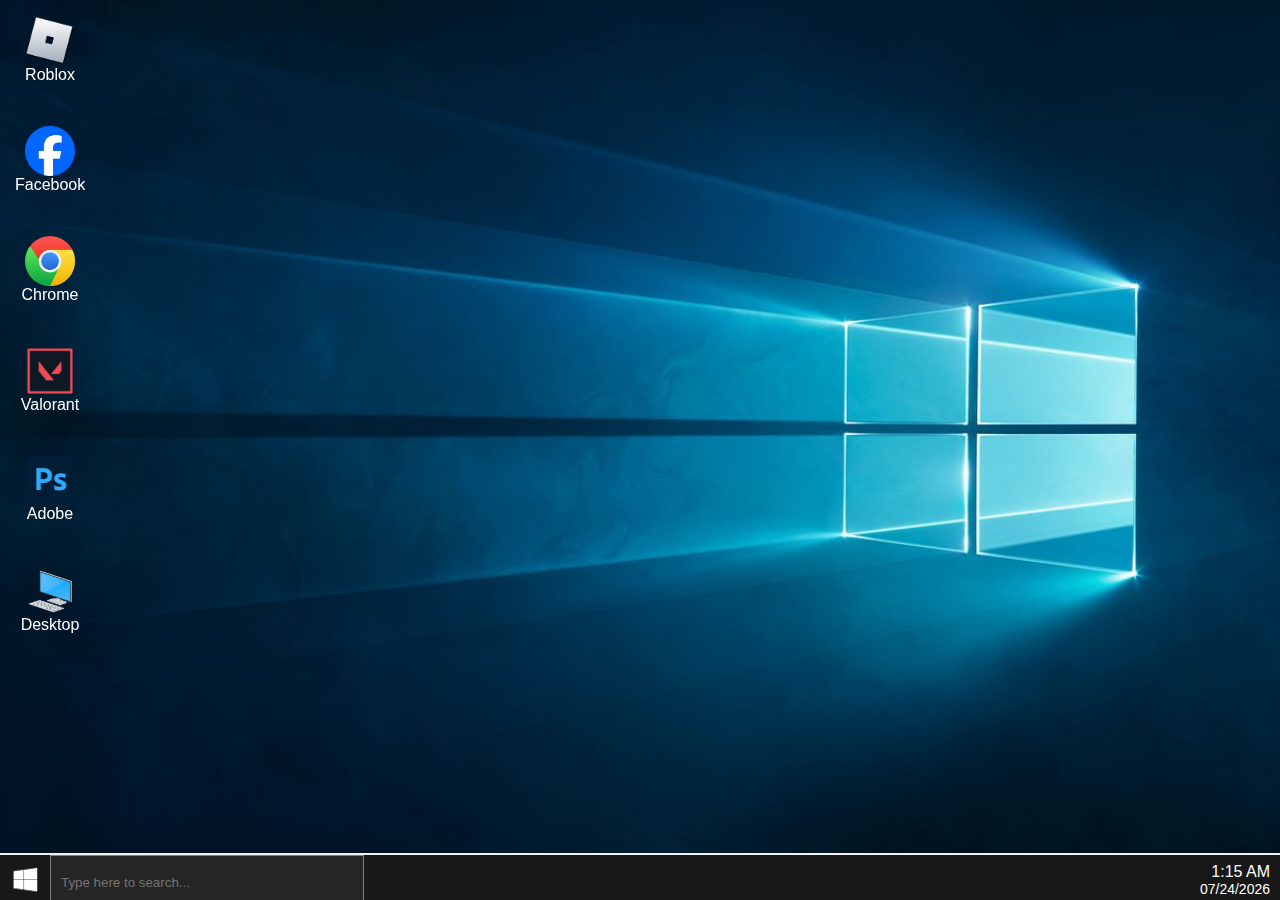
==== index.html @ 2f1ba4c4 "Fix wrong capitalization" ====
<!DOCTYPE html>
<html lang="en">

<head>
    <meta charset="UTF-8">
    <meta name="viewport" content="width=device-width, initial-scale=1.0">
    <title>Wendos Teen</title>
    <link rel="stylesheet" href="./style.css">
    <link rel="icon" href="./images/pageicon.png">
    <script src="./script.js" type="text/javascript"></script>
</head>

<body oncontextmenu="return false;">
    <div id="mainContainer">
        <a class="iconHolder" onclick="changeIframe('./pages/roblox-aboutjava.html', 'Roblox', './images/roblox.png')">
            <img id="ICON" src="./images/roblox.png" alt="RobloxIcon">
            <p>Roblox</p>
        </a>

        <a class="iconHolder" onclick="changeIframe('./pages/facebook-javaRunning.html', 'Facebook Desktop', './images/facebook.png')">
            <img id="ICON" src="./images/facebook.png" alt="FacebookIcon">
            <p>Facebook</p>
        </a>

        <a class="iconHolder" onclick="changeIframe('./pages/google-exampleProgram.html', 'Google Chrome', './images/chromeicon.png')">
            <img id="ICON" src="./images/chromeicon.png" alt="ChromeIcon">
            <p>Chrome</p>
        </a>

        <a class="iconHolder" onclick="changeIframe('./pages/valo-usesOfJava.html', 'Riot Games', './images/valorant.png')">
            <img id="ICON" src="./images/valorant.png" alt="ValorantIcon">
            <p>Valorant</p>
        </a>

        <a class="iconHolder" onclick="changeIframe('./pages/ps-advantagesOfJava.html', 'Adobe Photoshop', './images/photoshop.png')">
            <img id="ICON" src="./images/photoshop.png" alt="PhotoshopIcon">
            <p>Adobe PS</p>
        </a>

        <a class="iconHolder" onclick="changeIframe('./pages/groupMembers.html', 'Your Desktop', './images/desktopicon.png')">
            <img id="ICON" src="./images/desktopicon.png" alt="DesktopIcon">
            <p>Desktop</p>
        </a>

    </div>

    <div id="WINDOW_HOLDER">
        <div id="fullWindow">
            <div id="topbar">
                <img id="topbarIcon" src="./images/roblox.png">
                <p id="windowName">Window Name</p>
                <button id="closeWindowButton" onclick="closeWindow()">X</button>
            </div>
            <div id="window">
                <iframe name="FRAME" id="content-iframe" frameborder="0" scrolling="no" allowTransparency="no" src="/pages/aboutJava.html"></iframe>
            </div>
        </div>
        
        
    </div>

    <div id="bottomBar">
        <!-- <a class="windowsIconHolder"> -->
            <input id="windowsIcon" type="image" src="./images/windowsicon.png">
        <!-- </a> -->
        <input type="text" placeholder="Type here to search..." id="bar">
        
       
        <div id="timeContainer">
            <a id="time">7:00 AM</a>
            <a id="date">1/1/1999</a>
        </div>
    </div>
</body>

</html>
---- style.css ----
:root {
    --iconSize: 50px;
    --color_grey: 
}

body {
    background-image: url("./images/background.jpg");
    background-size: cover;
    background-repeat: no-repeat;
    font-family: 'Segoe UI', Tahoma, Geneva, Verdana, sans-serif;
    user-select: none;
    margin: 0;
    display: flex;
    justify-content: center;
    align-items: center;
    background-color: #f0f0f0;
}

#mainContainer {
    display: flexbox;
    position: fixed;
    width: fit-content;
    height: 100%;
    top: 0;
    left: 0;
    padding: 10px;
}

#ICON {
    width: var(--iconSize);
    position: relative;
    margin: auto;
}

.iconHolder:hover {
    background-color: rgba(148, 198, 255, 0.274);
    /*opacity: 70%;*/
}

.icon {
    width: var(--iconSize);
    position: relative;
    display: flexbox;
}

a.iconHolder {
    background-color: none;
    height: 70px;
    width: 70px;
    display: grid;
    align-content: center;
    margin-bottom: 30px;
    color: white;
    padding: 5px;
}

p {
    overflow: hidden;
    margin: 0;
    text-align: center;
}


#mainContainer > button {
    height: var(--iconSize);
    width: var(--iconSize);
}

#bottomBar {
    display: grid;
    grid-template-columns: auto 1fr auto;
    align-items: center;
    background-color: rgb(24, 24, 24);
    width: 100%;
    height: 45px;
    position: fixed;
    bottom: 0;
    left: 0;
    z-index: 100;
    padding: 0 0px;
}

.appIcon {
    margin-top: 6px;
    float: left;
    justify-self: left;
}

#windowsIcon {
    padding-top: 10px;
    padding-bottom: 10px;
    padding-right: 10px;
    padding-left: 25%;
    width: 30px;
    height: 30px;
}

#bottomAppIcon {
    float: left;
    justify-self: start;
    width: 35px;
    height: 35px;
}

#windowsIcon:hover {
    background-color: #2b2b2b;
}

#bar {
    color: white;
    background-color: rgb(37, 37, 37);
    user-select: none;
    grid-column: 2 / 3;
    width: 100%;
    max-width: 300px;
    height: 100%;
    margin-left: 10px;
    margin-top: 9px;
    margin-bottom: 5px;
    padding-left: 10px;
    /*border-radius: 2px;*/
    flex-grow: 1;
    border: 1px solid gray;
}

#bar:focus {
    outline-width: 0;
}

#timeContainer {
    grid-column: 3 / 4;
    justify-self: end;
    text-align: right;
    color: white;
    margin-left: auto;
    margin-right: 10px;
}

#time {
    display: block;
    font-size: 16px;
    color: white;
}

#date {
    display: block;
    font-size: 14px;
    color: white;
}

#fullWindow {
    box-shadow: 1px 1px 10px #000000;
    background-color: rgba(255, 255, 255, 1);
    width: 70%;
    height: 90%;
    max-width: 90%;
    max-height: fit-content;
    border: 1px solid black;
    position: relative;
    margin: auto;
}

#WINDOW_HOLDER {
    display: flex;
    justify-content: center;
    align-items: center;
    height: 100vh;
    width: 100%;
}

#window {
    background-color: black;
    overflow: hidden;
    height: inherit;
    width: 100%;
    /* OLD
    margin: auto;
    height: 70%;
    width: 70%;
    background-color: white;
    z-index: 200;
    border: 1px solid black; 
    min-width: 300px;
    max-width: 70%;
    min-height: 300px;
    max-height: 70%;
    margin: auto;
    */
}

#windowName {
    float: left;
    margin-right: auto;
    margin-left: 10px;
    color: white;
}

#topbar> button {
    display: block;
    color: black;
    width: 40px;
    height: 100%;
    font-size: 20px;
    font-weight: lighter;
    cursor: pointer;
    text-align: center;
    margin-left: 10%;
    float: right;
    transition: red 0.2s ease;
    border: none;
    background-color: transparent;
}

#topbarIcon {
    width: 20px;
    margin-left: 10px;
    border-right: 1px solid black;
    padding-right: 10px;
}

#closeWindowButton:hover {
    background-color: red;
}

#closeWindowButton:active {
    background-color: #c50f1f;
}


#window > iframe {
    overflow: auto;
    width: 100%;
    height: 100%;
    border: none;
    display: inline-block;
}

#topbar {
    /* OLD
    height: 35px;
    width: 100%;
    top: 0;
    right: 0;
    position: inherit;
    background-color: grey;
    */

    display: flex;
    justify-content: flex-end;
    background-color: #ffffff;
    border-bottom: 1px solid #a7a7a7;
    height: 25px;
    align-items: center; 
    padding: 0;
}

#windowName {
    color:#000000
}
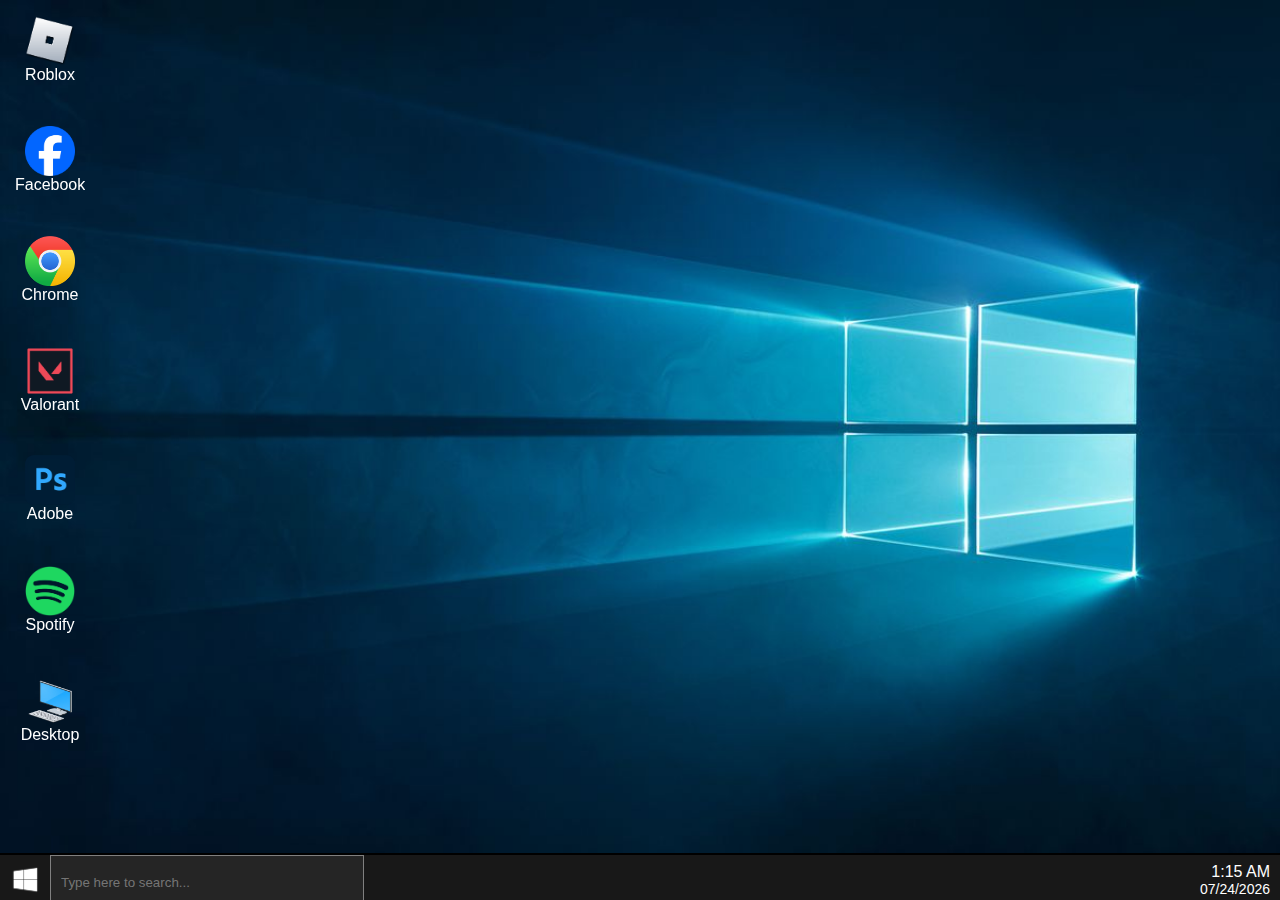
==== commit 942902f3: "Updated PS / Spotify and Applications container" ====
--- a/index.html
+++ b/index.html
@@ -12,7 +12,7 @@
 
 <body oncontextmenu="return false;">
     <div id="mainContainer">
-        <a class="iconHolder" onclick="changeIframe('./pages/roblox-aboutjava.html', 'Roblox', './images/roblox.png')">
+        <a class="iconHolder" onclick="changeIframe('./pages/roblox-aboutJava.html', 'Roblox', './images/roblox.png')">
             <img id="ICON" src="./images/roblox.png" alt="RobloxIcon">
             <p>Roblox</p>
         </a>
@@ -35,6 +35,11 @@
         <a class="iconHolder" onclick="changeIframe('./pages/ps-advantagesOfJava.html', 'Adobe Photoshop', './images/photoshop.png')">
             <img id="ICON" src="./images/photoshop.png" alt="PhotoshopIcon">
             <p>Adobe PS</p>
+        </a>
+
+        <a class="iconHolder" onclick="changeIframe('./pages/spotify-historyOfJava.html', 'Spotify', './images/spotifyicon.png')">
+            <img id="ICON" src="./images/spotifyicon.png" alt="SpotifypIcon">
+            <p>Spotify</p>
         </a>
 
         <a class="iconHolder" onclick="changeIframe('./pages/groupMembers.html', 'Your Desktop', './images/desktopicon.png')">
@@ -73,4 +78,4 @@
     </div>
 </body>
 
-</html>
+</html>--- a/style.css
+++ b/style.css
@@ -13,11 +13,14 @@
     display: flex;
     justify-content: center;
     align-items: center;
-    background-color: #f0f0f0;
+    background-color: #000000;
 }
 
 #mainContainer {
-    display: flexbox;
+    display: flex;
+    flex-wrap: wrap;
+    flex-direction: column;
+    justify-content: start;
     position: fixed;
     width: fit-content;
     height: 100%;
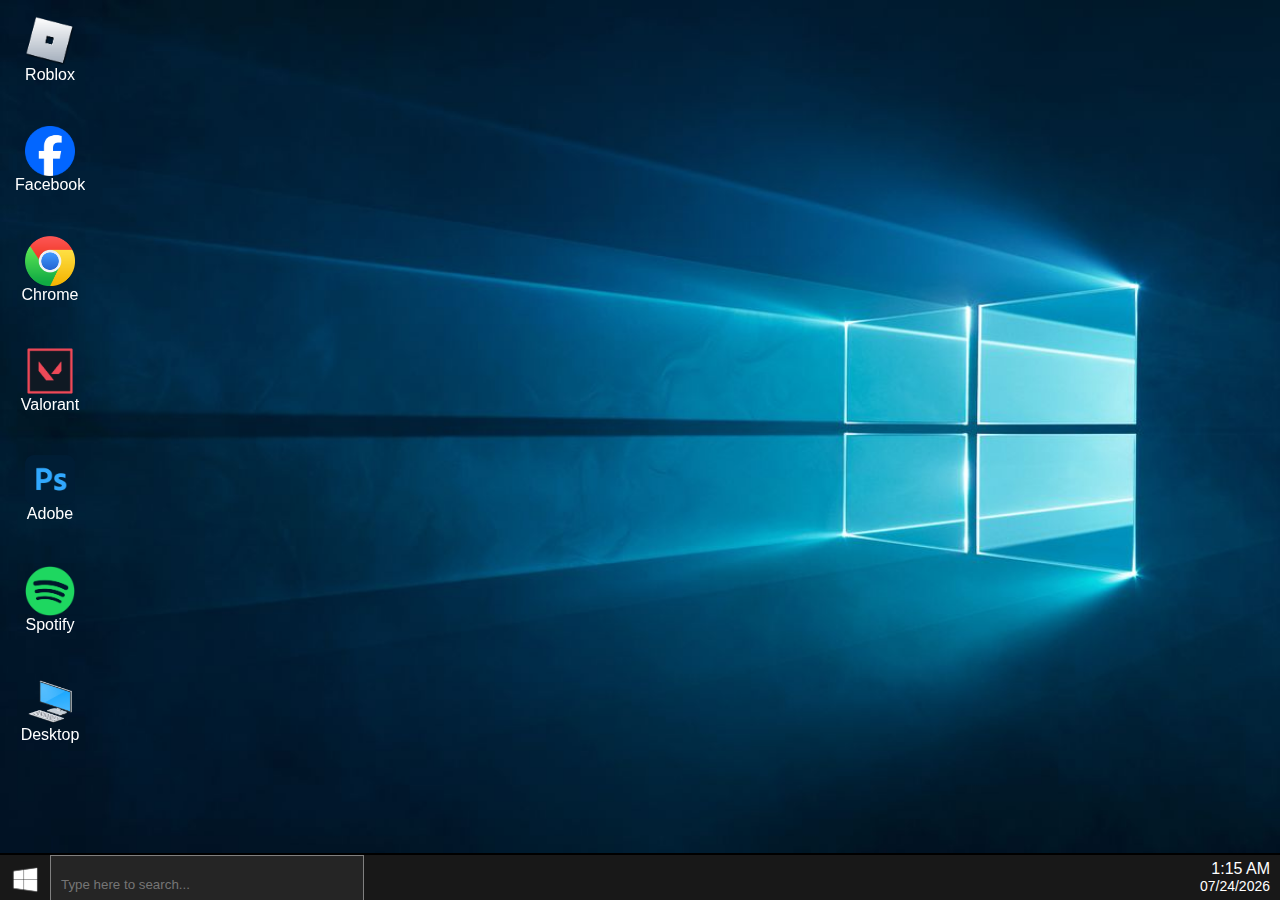
==== commit 826abdb5: "New Start Panel/Updated looks" ====
--- a/index.html
+++ b/index.html
@@ -12,7 +12,7 @@
 
 <body oncontextmenu="return false;">
     <div id="mainContainer">
-        <a class="iconHolder" onclick="changeIframe('./pages/roblox-aboutJava.html', 'Roblox', './images/roblox.png')">
+        <a class="iconHolder" onclick="changeIframe('./pages/roblox-aboutjava.html', 'Roblox', './images/roblox.png')">
             <img id="ICON" src="./images/roblox.png" alt="RobloxIcon">
             <p>Roblox</p>
         </a>
@@ -57,7 +57,7 @@
                 <button id="closeWindowButton" onclick="closeWindow()">X</button>
             </div>
             <div id="window">
-                <iframe name="FRAME" id="content-iframe" frameborder="0" scrolling="no" allowTransparency="no" src="/pages/aboutJava.html"></iframe>
+                <iframe name="FRAME" id="content-iframe" frameborder="0" scrolling="no" allowTransparency="no" src=""></iframe>
             </div>
         </div>
         
@@ -65,9 +65,9 @@
     </div>
 
     <div id="bottomBar">
-        <!-- <a class="windowsIconHolder"> -->
+        <div class="windowsIconHolder" onclick="startPanel()">
             <input id="windowsIcon" type="image" src="./images/windowsicon.png">
-        <!-- </a> -->
+        </div>
         <input type="text" placeholder="Type here to search..." id="bar">
         
        
@@ -76,6 +76,32 @@
             <a id="date">1/1/1999</a>
         </div>
     </div>
+
+    <div id="startHolder">
+        <div id="start">
+            <div id="start_1st">
+                <img src="/images/java.png">
+            </div>
+            <div id="start_2nd">
+                <li>
+                    <ul>Recently added</ul>
+                    <ul id="startApps" onclick="changeIframe('./pages/google-exampleProgram.html', 'Google Chrome', './images/chromeicon.png'), forceCloseStartPanel()"><div><img src="/images/chromeicon.png"><a>Google Chrome</a></div></ul>
+                    <ul id="startApps" onclick="changeIframe('./pages/roblox-aboutjava.html', 'Roblox', './images/roblox.png'), forceCloseStartPanel()"><div><img src="/images/roblox.png"><a>Roblox Launcher</a></div></ul>
+                    <ul id="startApps" onclick="changeIframe('./pages/facebook-javaRunning.html', 'Facebook Desktop', './images/facebook.png'), forceCloseStartPanel()"><div><img src="/images/facebook.png"><a>Facebook Desktop</a></div></ul>
+                    <ul id="startApps" onclick="changeIframe('./pages/spotify-historyOfJava.html', 'Spotify', './images/spotifyicon.png'), forceCloseStartPanel()"><div><img src="/images/spotifyicon.png"><a>Spotify</a></div></ul>
+                    <ul id="startApps" onclick="changeIframe('./pages/valo-usesOfJava.html', 'Riot Games', './images/valorant.png'), forceCloseStartPanel()"><div><img src="/images/valorant.png"><a>Valorant</a></div></ul>
+                    <ul id="startApps" onclick="changeIframe('./pages/ps-advantagesOfJava.html', 'Adobe Photoshop', './images/photoshop.png'), forceCloseStartPanel()"><div><img src="/images/photoshop.png"><a>Adobe Photoshop</a></div></ul>
+                </li>
+            </div>
+            <div id="start_3rd">
+                <div id="gridItem">Microsoft Store</div>
+                <div id="gridItem">Calculator</div>
+                <div id="gridItem">Mail</div>
+                <div id="gridItem">Minecraft</div>
+                <div id="gridItem" onclick="changeIframe('./pages/photos.html', 'Photos', './images/photos.png'), forceCloseStartPanel()"><img src="/images/backburners.png"></div>
+            </div>
+        </div>
+    </div>
 </body>
 
-</html>+</html>
--- a/style.css
+++ b/style.css
@@ -10,10 +10,17 @@
     font-family: 'Segoe UI', Tahoma, Geneva, Verdana, sans-serif;
     user-select: none;
     margin: 0;
-    display: flex;
     justify-content: center;
     align-items: center;
     background-color: #000000;
+}
+
+img, input {
+    -webkit-user-drag: none;
+    -khtml-user-drag: none;
+    -moz-user-drag: none;
+    -o-user-drag: none;
+    /*user-drag: none;*/
 }
 
 #mainContainer {
@@ -27,6 +34,7 @@
     top: 0;
     left: 0;
     padding: 10px;
+    /* z-index: 999; */
 }
 
 #ICON {
@@ -107,6 +115,7 @@
 
 #windowsIcon:hover {
     background-color: #2b2b2b;
+    cursor: default;
 }
 
 #bar {
@@ -137,6 +146,7 @@
     color: white;
     margin-left: auto;
     margin-right: 10px;
+    margin-bottom: 10px;
 }
 
 #time {
@@ -155,26 +165,25 @@
     box-shadow: 1px 1px 10px #000000;
     background-color: rgba(255, 255, 255, 1);
     width: 70%;
-    height: 90%;
+    height: fit-content;
     max-width: 90%;
     max-height: fit-content;
-    border: 1px solid black;
+    /* border: 1px solid black; */
     position: relative;
     margin: auto;
 }
 
 #WINDOW_HOLDER {
-    display: flex;
     justify-content: center;
     align-items: center;
-    height: 100vh;
-    width: 100%;
+    width: 100%;
+    height: calc(100vh - 45px);
 }
 
 #window {
     background-color: black;
     overflow: hidden;
-    height: inherit;
+    /* height: inherit; */
     width: 100%;
     /* OLD
     margin: auto;
@@ -233,7 +242,7 @@
 #window > iframe {
     overflow: auto;
     width: 100%;
-    height: 100%;
+    height: 80vh;
     border: none;
     display: inline-block;
 }
@@ -260,3 +269,112 @@
 #windowName {
     color:#000000
 }
+
+#startHolder {
+    height: 100vh;
+    top: 0;
+    position: fixed;
+    background-color: transparent;
+}
+
+#start {
+    width: 600px;
+    height: 450px;
+    background-color: rgba(24, 24, 24, 0.95);
+    position: fixed;
+    display: flex;
+    flex-wrap: wrap;
+    flex-direction: row;
+    justify-content: flex-start;
+    color: white;
+    margin-bottom: 45px;
+    bottom: 0;
+}
+
+#start_1st {
+    z-index: inherit;
+    height: 100%;
+    width: 50px;
+    display: flex;
+    flex-direction: column;
+    justify-content: flex-end;
+    flex-wrap: wrap;
+    align-content: center;
+}
+
+#start_1st > img {
+    background-color: white;
+    border-radius: 50px;
+    width: 40px;
+    margin-bottom: 10px;
+}
+
+#start_2nd {
+    z-index: inherit;
+    height: 100%;
+    width: 270px;
+}
+
+#start_2nd > li {
+    list-style-type: none;
+    padding-top: 10px;
+}
+
+#start_2nd > li > ul {
+    margin: 0;
+    padding: 0;
+    padding-left: 5px;
+    padding-right: 10px;
+    padding-bottom: 5px;
+    padding-top: 5px;
+}
+
+#startApps:hover {
+    background-color: rgba(255, 255, 255, 0.2);
+}
+
+#startApps > div {
+    width: inherit;
+    height: 40px;
+    display: flex;
+    flex-wrap: nowrap;
+    align-content: center;
+    align-items: center;
+    flex-direction: row;
+    padding-left: 10px;
+    font-weight: 100;
+}
+
+#startApps > div > img {
+    width: 30px;
+    margin-right: 10px;
+}
+
+#start_3rd {
+    z-index: inherit;
+    height: 100%;
+    width: 280px;
+    padding-top: 30px;
+    display: flex;
+    flex-wrap: wrap;
+    align-content: flex-start;
+    flex-direction: row;
+    justify-content: flex-start;
+    align-items: flex-start;
+}
+
+#start_3rd > #gridItem {
+    background-color: rgba(78, 78, 78, 0.2);
+    height: 65px;
+    width: 65px;
+    padding: 10px;
+    margin: 2px;
+}
+
+#start_3rd > #gridItem:hover {
+    background-color: rgba(78, 78, 78, 0.5);
+}
+
+#start_3rd > #gridItem > img {
+    width: 100%;
+}